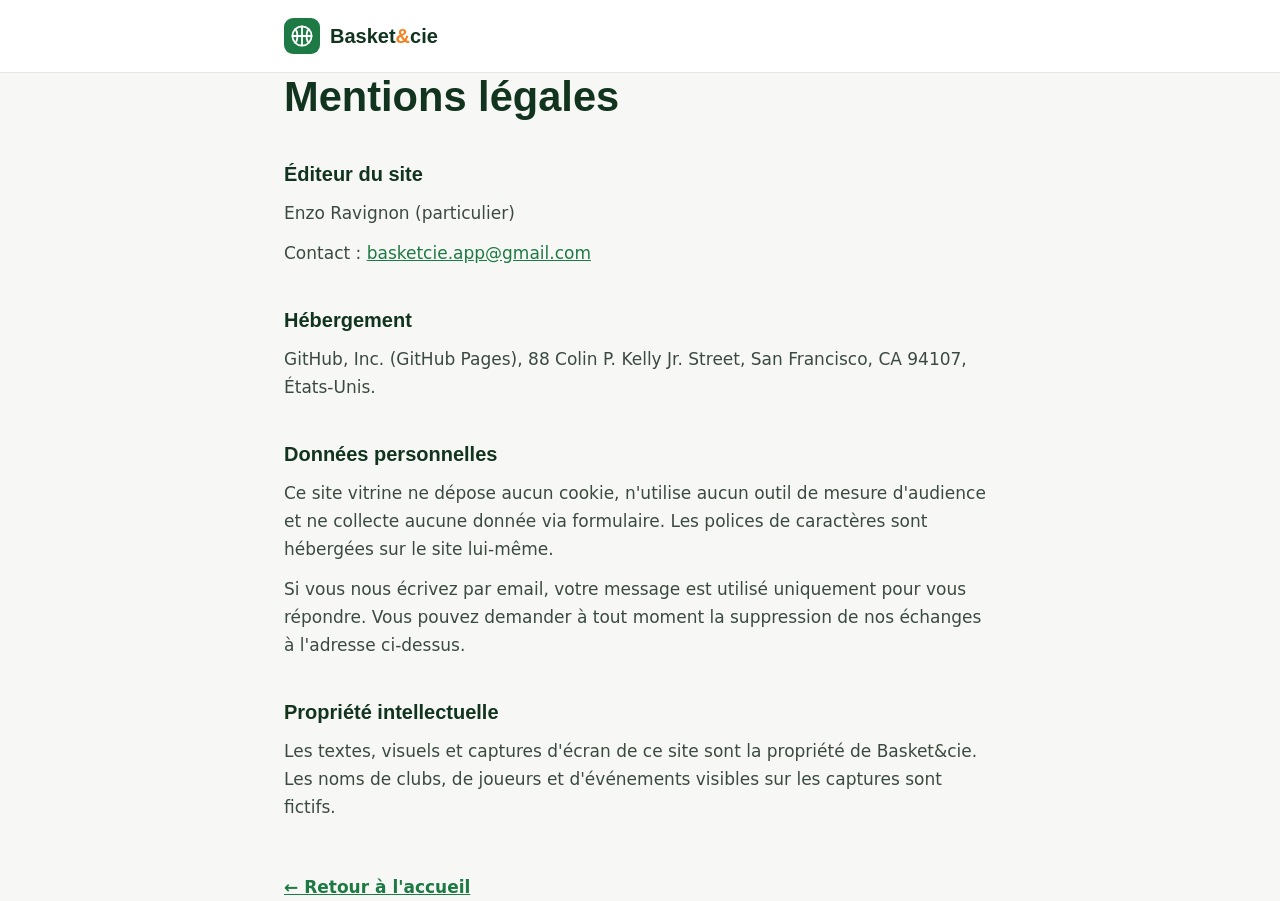
==== mentions-legales.html @ e81acf67 "Landing page Basket&cie Co-Authored-By: Claude Opus 5.5 <noreply@anthropic.com>" ====
<!doctype html>
<html lang="fr">
<head>
  <meta charset="utf-8">
  <meta name="viewport" content="width=device-width, initial-scale=1">
  <title>Mentions légales — Basket&amp;cie</title>
  <meta name="description" content="Mentions légales et informations sur les données du site Basket&amp;cie.">
  <link rel="canonical" href="https://enzorvg.github.io/basketcie-site/mentions-legales.html">
  <meta name="theme-color" content="#1E7A44">
  <link rel="icon" href="assets/favicon.svg" type="image/svg+xml">
  <link rel="stylesheet" href="assets/fonts.css">
  <style>
    :root { --vert: #1E7A44; --encre: #12341F; --texte: #3B4A41; --discret: #6B7A70; --fond: #F7F8F5; --bordure: #E3E7E0; }
    * { box-sizing: border-box; }
    body { margin: 0; font: 17px/1.65 Inter, system-ui, sans-serif; color: var(--texte); background: var(--fond); }
    .conteneur { max-width: 760px; margin: 0 auto; padding: 0 24px; }
    header { border-bottom: 1px solid var(--bordure); background: #fff; }
    header .conteneur { height: 72px; display: flex; align-items: center; }
    .logo { display: inline-flex; align-items: center; gap: 10px; text-decoration: none; font: 800 1.25rem Poppins, sans-serif; color: var(--encre); }
    .logo img { width: 36px; height: 36px; }
    .logo b { color: #F5821F; }
    main { padding: 56px 0 80px; }
    h1 { font: 800 clamp(2rem, 5vw, 2.6rem)/1.15 Poppins, sans-serif; color: var(--encre); margin: 0 0 32px; }
    h2 { font: 700 1.25rem/1.3 Poppins, sans-serif; color: var(--encre); margin: 40px 0 12px; }
    p { margin: 0 0 12px; }
    a { color: var(--vert); }
    .retour { display: inline-block; margin-top: 40px; font-weight: 600; }
  </style>
</head>
<body>
  <header>
    <div class="conteneur">
      <a class="logo" href="./"><img src="assets/favicon.svg" alt="" width="36" height="36"><span>Basket<b>&amp;</b>cie</span></a>
    </div>
  </header>
  <main class="conteneur">
    <h1>Mentions légales</h1>

    <h2>Éditeur du site</h2>
    <p>Enzo Ravignon (particulier)</p>
    <p>Contact : <a href="mailto:basketcie.app@gmail.com">basketcie.app@gmail.com</a></p>

    <h2>Hébergement</h2>
    <p>GitHub, Inc. (GitHub Pages), 88 Colin P. Kelly Jr. Street, San Francisco, CA 94107, États-Unis.</p>

    <h2>Données personnelles</h2>
    <p>Ce site vitrine ne dépose aucun cookie, n'utilise aucun outil de mesure d'audience et ne collecte aucune donnée via formulaire. Les polices de caractères sont hébergées sur le site lui-même.</p>
    <p>Si vous nous écrivez par email, votre message est utilisé uniquement pour vous répondre. Vous pouvez demander à tout moment la suppression de nos échanges à l'adresse ci-dessus.</p>

    <h2>Propriété intellectuelle</h2>
    <p>Les textes, visuels et captures d'écran de ce site sont la propriété de Basket&amp;cie. Les noms de clubs, de joueurs et d'événements visibles sur les captures sont fictifs.</p>

    <a class="retour" href="./">← Retour à l'accueil</a>
  </main>
</body>
</html>
---- assets/fonts.css ----
@font-face {
  font-family: 'Inter';
  font-style: normal;
  font-weight: 400;
  font-display: swap;
  src: url(fonts/inter-400-latin-ext.woff2) format('woff2');
  unicode-range: U+0100-02BA, U+02BD-02C5, U+02C7-02CC, U+02CE-02D7, U+02DD-02FF, U+0304, U+0308, U+0329, U+1D00-1DBF, U+1E00-1E9F, U+1EF2-1EFF, U+2020, U+20A0-20AB, U+20AD-20C0, U+2113, U+2C60-2C7F, U+A720-A7FF;
}
@font-face {
  font-family: 'Inter';
  font-style: normal;
  font-weight: 400;
  font-display: swap;
  src: url(fonts/inter-400-latin.woff2) format('woff2');
  unicode-range: U+0000-00FF, U+0131, U+0152-0153, U+02BB-02BC, U+02C6, U+02DA, U+02DC, U+0304, U+0308, U+0329, U+2000-206F, U+20AC, U+2122, U+2191, U+2193, U+2212, U+2215, U+FEFF, U+FFFD;
}
@font-face {
  font-family: 'Inter';
  font-style: normal;
  font-weight: 500;
  font-display: swap;
  src: url(fonts/inter-500-latin-ext.woff2) format('woff2');
  unicode-range: U+0100-02BA, U+02BD-02C5, U+02C7-02CC, U+02CE-02D7, U+02DD-02FF, U+0304, U+0308, U+0329, U+1D00-1DBF, U+1E00-1E9F, U+1EF2-1EFF, U+2020, U+20A0-20AB, U+20AD-20C0, U+2113, U+2C60-2C7F, U+A720-A7FF;
}
@font-face {
  font-family: 'Inter';
  font-style: normal;
  font-weight: 500;
  font-display: swap;
  src: url(fonts/inter-500-latin.woff2) format('woff2');
  unicode-range: U+0000-00FF, U+0131, U+0152-0153, U+02BB-02BC, U+02C6, U+02DA, U+02DC, U+0304, U+0308, U+0329, U+2000-206F, U+20AC, U+2122, U+2191, U+2193, U+2212, U+2215, U+FEFF, U+FFFD;
}
@font-face {
  font-family: 'Inter';
  font-style: normal;
  font-weight: 600;
  font-display: swap;
  src: url(fonts/inter-600-latin-ext.woff2) format('woff2');
  unicode-range: U+0100-02BA, U+02BD-02C5, U+02C7-02CC, U+02CE-02D7, U+02DD-02FF, U+0304, U+0308, U+0329, U+1D00-1DBF, U+1E00-1E9F, U+1EF2-1EFF, U+2020, U+20A0-20AB, U+20AD-20C0, U+2113, U+2C60-2C7F, U+A720-A7FF;
}
@font-face {
  font-family: 'Inter';
  font-style: normal;
  font-weight: 600;
  font-display: swap;
  src: url(fonts/inter-600-latin.woff2) format('woff2');
  unicode-range: U+0000-00FF, U+0131, U+0152-0153, U+02BB-02BC, U+02C6, U+02DA, U+02DC, U+0304, U+0308, U+0329, U+2000-206F, U+20AC, U+2122, U+2191, U+2193, U+2212, U+2215, U+FEFF, U+FFFD;
}
@font-face {
  font-family: 'Poppins';
  font-style: normal;
  font-weight: 600;
  font-display: swap;
  src: url(fonts/poppins-600-latin-ext.woff2) format('woff2');
  unicode-range: U+0100-02BA, U+02BD-02C5, U+02C7-02CC, U+02CE-02D7, U+02DD-02FF, U+0304, U+0308, U+0329, U+1D00-1DBF, U+1E00-1E9F, U+1EF2-1EFF, U+2020, U+20A0-20AB, U+20AD-20C0, U+2113, U+2C60-2C7F, U+A720-A7FF;
}
@font-face {
  font-family: 'Poppins';
  font-style: normal;
  font-weight: 600;
  font-display: swap;
  src: url(fonts/poppins-600-latin.woff2) format('woff2');
  unicode-range: U+0000-00FF, U+0131, U+0152-0153, U+02BB-02BC, U+02C6, U+02DA, U+02DC, U+0304, U+0308, U+0329, U+2000-206F, U+20AC, U+2122, U+2191, U+2193, U+2212, U+2215, U+FEFF, U+FFFD;
}
@font-face {
  font-family: 'Poppins';
  font-style: normal;
  font-weight: 700;
  font-display: swap;
  src: url(fonts/poppins-700-latin-ext.woff2) format('woff2');
  unicode-range: U+0100-02BA, U+02BD-02C5, U+02C7-02CC, U+02CE-02D7, U+02DD-02FF, U+0304, U+0308, U+0329, U+1D00-1DBF, U+1E00-1E9F, U+1EF2-1EFF, U+2020, U+20A0-20AB, U+20AD-20C0, U+2113, U+2C60-2C7F, U+A720-A7FF;
}
@font-face {
  font-family: 'Poppins';
  font-style: normal;
  font-weight: 700;
  font-display: swap;
  src: url(fonts/poppins-700-latin.woff2) format('woff2');
  unicode-range: U+0000-00FF, U+0131, U+0152-0153, U+02BB-02BC, U+02C6, U+02DA, U+02DC, U+0304, U+0308, U+0329, U+2000-206F, U+20AC, U+2122, U+2191, U+2193, U+2212, U+2215, U+FEFF, U+FFFD;
}
@font-face {
  font-family: 'Poppins';
  font-style: normal;
  font-weight: 800;
  font-display: swap;
  src: url(fonts/poppins-800-latin-ext.woff2) format('woff2');
  unicode-range: U+0100-02BA, U+02BD-02C5, U+02C7-02CC, U+02CE-02D7, U+02DD-02FF, U+0304, U+0308, U+0329, U+1D00-1DBF, U+1E00-1E9F, U+1EF2-1EFF, U+2020, U+20A0-20AB, U+20AD-20C0, U+2113, U+2C60-2C7F, U+A720-A7FF;
}
@font-face {
  font-family: 'Poppins';
  font-style: normal;
  font-weight: 800;
  font-display: swap;
  src: url(fonts/poppins-800-latin.woff2) format('woff2');
  unicode-range: U+0000-00FF, U+0131, U+0152-0153, U+02BB-02BC, U+02C6, U+02DA, U+02DC, U+0304, U+0308, U+0329, U+2000-206F, U+20AC, U+2122, U+2191, U+2193, U+2212, U+2215, U+FEFF, U+FFFD;
}
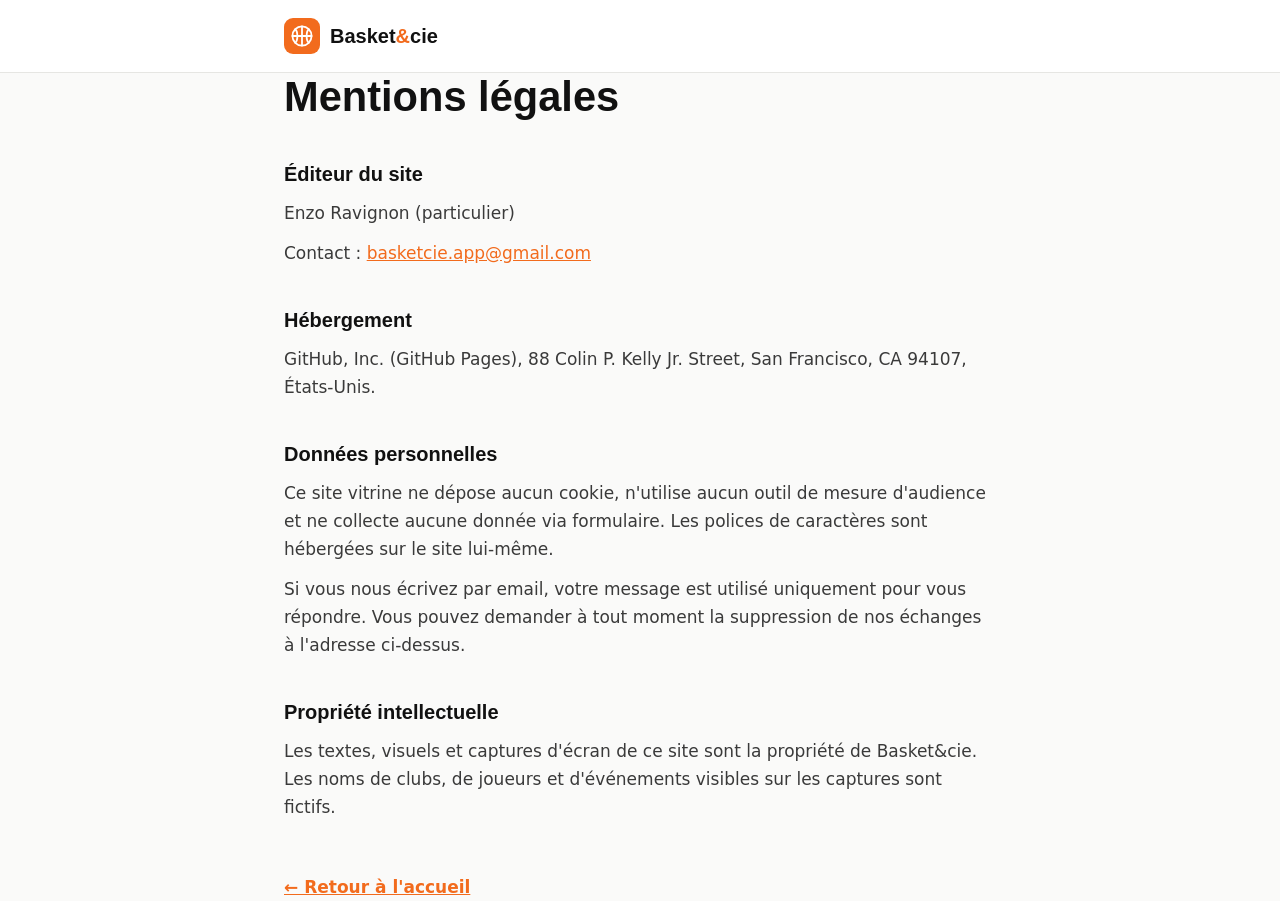
==== commit 4e1008e8: "Charte orange basket : orange, noir, blanc et gris ; captures et aperçu refaits Co-Authored-By: Clau" ====
--- a/mentions-legales.html
+++ b/mentions-legales.html
@@ -5,12 +5,12 @@
   <meta name="viewport" content="width=device-width, initial-scale=1">
   <title>Mentions légales — Basket&amp;cie</title>
   <meta name="description" content="Mentions légales et informations sur les données du site Basket&amp;cie.">
-  <link rel="canonical" href="https://enzorvg.github.io/basketcie-site/mentions-legales.html">
-  <meta name="theme-color" content="#1E7A44">
+  <link rel="canonical" href="https://basket-cie.fr/mentions-legales.html">
+  <meta name="theme-color" content="#F26B1D">
   <link rel="icon" href="assets/favicon.svg" type="image/svg+xml">
   <link rel="stylesheet" href="assets/fonts.css">
   <style>
-    :root { --vert: #1E7A44; --encre: #12341F; --texte: #3B4A41; --discret: #6B7A70; --fond: #F7F8F5; --bordure: #E3E7E0; }
+    :root { --vert: #F26B1D; --encre: #111111; --texte: #3A3A3A; --discret: #6E6E6E; --fond: #FAFAF9; --bordure: #E6E6E3; }
     * { box-sizing: border-box; }
     body { margin: 0; font: 17px/1.65 Inter, system-ui, sans-serif; color: var(--texte); background: var(--fond); }
     .conteneur { max-width: 760px; margin: 0 auto; padding: 0 24px; }
@@ -18,7 +18,7 @@
     header .conteneur { height: 72px; display: flex; align-items: center; }
     .logo { display: inline-flex; align-items: center; gap: 10px; text-decoration: none; font: 800 1.25rem Poppins, sans-serif; color: var(--encre); }
     .logo img { width: 36px; height: 36px; }
-    .logo b { color: #F5821F; }
+    .logo b { color: #F26B1D; }
     main { padding: 56px 0 80px; }
     h1 { font: 800 clamp(2rem, 5vw, 2.6rem)/1.15 Poppins, sans-serif; color: var(--encre); margin: 0 0 32px; }
     h2 { font: 700 1.25rem/1.3 Poppins, sans-serif; color: var(--encre); margin: 40px 0 12px; }
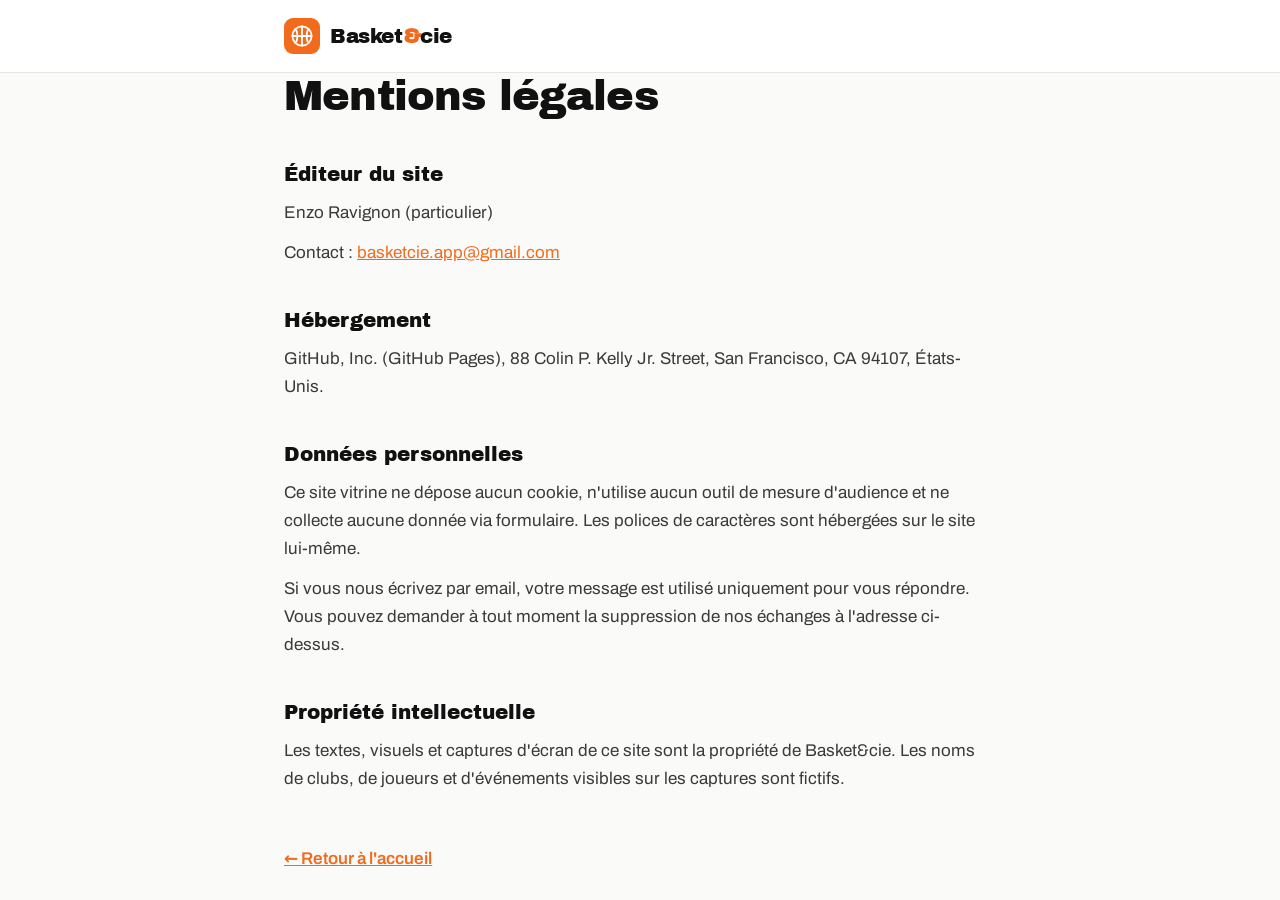
==== commit 1f731ecf: "Police Archivo / Archivo Black hébergée sur le site, aperçu refait Co-Authored-By: Claude Opus 5.5 <" ====
--- a/mentions-legales.html
+++ b/mentions-legales.html
@@ -8,20 +8,20 @@
   <link rel="canonical" href="https://basket-cie.fr/mentions-legales.html">
   <meta name="theme-color" content="#F26B1D">
   <link rel="icon" href="assets/favicon.svg" type="image/svg+xml">
-  <link rel="stylesheet" href="assets/fonts.css">
+  <link rel="stylesheet" href="assets/fonts.css?v=2">
   <style>
     :root { --vert: #F26B1D; --encre: #111111; --texte: #3A3A3A; --discret: #6E6E6E; --fond: #FAFAF9; --bordure: #E6E6E3; }
     * { box-sizing: border-box; }
-    body { margin: 0; font: 17px/1.65 Inter, system-ui, sans-serif; color: var(--texte); background: var(--fond); }
+    body { margin: 0; font: 17px/1.65 Archivo, system-ui, sans-serif; color: var(--texte); background: var(--fond); }
     .conteneur { max-width: 760px; margin: 0 auto; padding: 0 24px; }
     header { border-bottom: 1px solid var(--bordure); background: #fff; }
     header .conteneur { height: 72px; display: flex; align-items: center; }
-    .logo { display: inline-flex; align-items: center; gap: 10px; text-decoration: none; font: 800 1.25rem Poppins, sans-serif; color: var(--encre); }
+    .logo { display: inline-flex; align-items: center; gap: 10px; text-decoration: none; font: 400 1.25rem 'Archivo Black', Archivo, sans-serif; letter-spacing: -0.02em; color: var(--encre); }
     .logo img { width: 36px; height: 36px; }
     .logo b { color: #F26B1D; }
     main { padding: 56px 0 80px; }
-    h1 { font: 800 clamp(2rem, 5vw, 2.6rem)/1.15 Poppins, sans-serif; color: var(--encre); margin: 0 0 32px; }
-    h2 { font: 700 1.25rem/1.3 Poppins, sans-serif; color: var(--encre); margin: 40px 0 12px; }
+    h1 { font: 400 clamp(2rem, 5vw, 2.6rem)/1.15 'Archivo Black', Archivo, sans-serif; letter-spacing: -0.02em; color: var(--encre); margin: 0 0 32px; }
+    h2 { font: 400 1.25rem/1.3 'Archivo Black', Archivo, sans-serif; color: var(--encre); margin: 40px 0 12px; }
     p { margin: 0 0 12px; }
     a { color: var(--vert); }
     .retour { display: inline-block; margin-top: 40px; font-weight: 600; }
--- a/assets/fonts.css
+++ b/assets/fonts.css
@@ -1,96 +1,33 @@
+/* Archivo (texte, police variable 400-700) et Archivo Black (titres), hébergées sur le site. */
 @font-face {
-  font-family: 'Inter';
+  font-family: 'Archivo';
+  font-style: normal;
+  font-weight: 400 700;
+  font-display: swap;
+  src: url(fonts/archivo-latin-ext.woff2) format('woff2');
+  unicode-range: U+0100-02BA, U+02BD-02C5, U+02C7-02CC, U+02CE-02D7, U+02DD-02FF, U+0304, U+0308, U+0329, U+1D00-1DBF, U+1E00-1E9F, U+1EF2-1EFF, U+2020, U+20A0-20AB, U+20AD-20C0, U+2113, U+2C60-2C7F, U+A720-A7FF;
+}
+@font-face {
+  font-family: 'Archivo';
+  font-style: normal;
+  font-weight: 400 700;
+  font-display: swap;
+  src: url(fonts/archivo-latin.woff2) format('woff2');
+  unicode-range: U+0000-00FF, U+0131, U+0152-0153, U+02BB-02BC, U+02C6, U+02DA, U+02DC, U+0304, U+0308, U+0329, U+2000-206F, U+20AC, U+2122, U+2191, U+2193, U+2212, U+2215, U+FEFF, U+FFFD;
+}
+@font-face {
+  font-family: 'Archivo Black';
   font-style: normal;
   font-weight: 400;
   font-display: swap;
-  src: url(fonts/inter-400-latin-ext.woff2) format('woff2');
+  src: url(fonts/archivo-black-latin-ext.woff2) format('woff2');
   unicode-range: U+0100-02BA, U+02BD-02C5, U+02C7-02CC, U+02CE-02D7, U+02DD-02FF, U+0304, U+0308, U+0329, U+1D00-1DBF, U+1E00-1E9F, U+1EF2-1EFF, U+2020, U+20A0-20AB, U+20AD-20C0, U+2113, U+2C60-2C7F, U+A720-A7FF;
 }
 @font-face {
-  font-family: 'Inter';
+  font-family: 'Archivo Black';
   font-style: normal;
   font-weight: 400;
   font-display: swap;
-  src: url(fonts/inter-400-latin.woff2) format('woff2');
+  src: url(fonts/archivo-black-latin.woff2) format('woff2');
   unicode-range: U+0000-00FF, U+0131, U+0152-0153, U+02BB-02BC, U+02C6, U+02DA, U+02DC, U+0304, U+0308, U+0329, U+2000-206F, U+20AC, U+2122, U+2191, U+2193, U+2212, U+2215, U+FEFF, U+FFFD;
 }
-@font-face {
-  font-family: 'Inter';
-  font-style: normal;
-  font-weight: 500;
-  font-display: swap;
-  src: url(fonts/inter-500-latin-ext.woff2) format('woff2');
-  unicode-range: U+0100-02BA, U+02BD-02C5, U+02C7-02CC, U+02CE-02D7, U+02DD-02FF, U+0304, U+0308, U+0329, U+1D00-1DBF, U+1E00-1E9F, U+1EF2-1EFF, U+2020, U+20A0-20AB, U+20AD-20C0, U+2113, U+2C60-2C7F, U+A720-A7FF;
-}
-@font-face {
-  font-family: 'Inter';
-  font-style: normal;
-  font-weight: 500;
-  font-display: swap;
-  src: url(fonts/inter-500-latin.woff2) format('woff2');
-  unicode-range: U+0000-00FF, U+0131, U+0152-0153, U+02BB-02BC, U+02C6, U+02DA, U+02DC, U+0304, U+0308, U+0329, U+2000-206F, U+20AC, U+2122, U+2191, U+2193, U+2212, U+2215, U+FEFF, U+FFFD;
-}
-@font-face {
-  font-family: 'Inter';
-  font-style: normal;
-  font-weight: 600;
-  font-display: swap;
-  src: url(fonts/inter-600-latin-ext.woff2) format('woff2');
-  unicode-range: U+0100-02BA, U+02BD-02C5, U+02C7-02CC, U+02CE-02D7, U+02DD-02FF, U+0304, U+0308, U+0329, U+1D00-1DBF, U+1E00-1E9F, U+1EF2-1EFF, U+2020, U+20A0-20AB, U+20AD-20C0, U+2113, U+2C60-2C7F, U+A720-A7FF;
-}
-@font-face {
-  font-family: 'Inter';
-  font-style: normal;
-  font-weight: 600;
-  font-display: swap;
-  src: url(fonts/inter-600-latin.woff2) format('woff2');
-  unicode-range: U+0000-00FF, U+0131, U+0152-0153, U+02BB-02BC, U+02C6, U+02DA, U+02DC, U+0304, U+0308, U+0329, U+2000-206F, U+20AC, U+2122, U+2191, U+2193, U+2212, U+2215, U+FEFF, U+FFFD;
-}
-@font-face {
-  font-family: 'Poppins';
-  font-style: normal;
-  font-weight: 600;
-  font-display: swap;
-  src: url(fonts/poppins-600-latin-ext.woff2) format('woff2');
-  unicode-range: U+0100-02BA, U+02BD-02C5, U+02C7-02CC, U+02CE-02D7, U+02DD-02FF, U+0304, U+0308, U+0329, U+1D00-1DBF, U+1E00-1E9F, U+1EF2-1EFF, U+2020, U+20A0-20AB, U+20AD-20C0, U+2113, U+2C60-2C7F, U+A720-A7FF;
-}
-@font-face {
-  font-family: 'Poppins';
-  font-style: normal;
-  font-weight: 600;
-  font-display: swap;
-  src: url(fonts/poppins-600-latin.woff2) format('woff2');
-  unicode-range: U+0000-00FF, U+0131, U+0152-0153, U+02BB-02BC, U+02C6, U+02DA, U+02DC, U+0304, U+0308, U+0329, U+2000-206F, U+20AC, U+2122, U+2191, U+2193, U+2212, U+2215, U+FEFF, U+FFFD;
-}
-@font-face {
-  font-family: 'Poppins';
-  font-style: normal;
-  font-weight: 700;
-  font-display: swap;
-  src: url(fonts/poppins-700-latin-ext.woff2) format('woff2');
-  unicode-range: U+0100-02BA, U+02BD-02C5, U+02C7-02CC, U+02CE-02D7, U+02DD-02FF, U+0304, U+0308, U+0329, U+1D00-1DBF, U+1E00-1E9F, U+1EF2-1EFF, U+2020, U+20A0-20AB, U+20AD-20C0, U+2113, U+2C60-2C7F, U+A720-A7FF;
-}
-@font-face {
-  font-family: 'Poppins';
-  font-style: normal;
-  font-weight: 700;
-  font-display: swap;
-  src: url(fonts/poppins-700-latin.woff2) format('woff2');
-  unicode-range: U+0000-00FF, U+0131, U+0152-0153, U+02BB-02BC, U+02C6, U+02DA, U+02DC, U+0304, U+0308, U+0329, U+2000-206F, U+20AC, U+2122, U+2191, U+2193, U+2212, U+2215, U+FEFF, U+FFFD;
-}
-@font-face {
-  font-family: 'Poppins';
-  font-style: normal;
-  font-weight: 800;
-  font-display: swap;
-  src: url(fonts/poppins-800-latin-ext.woff2) format('woff2');
-  unicode-range: U+0100-02BA, U+02BD-02C5, U+02C7-02CC, U+02CE-02D7, U+02DD-02FF, U+0304, U+0308, U+0329, U+1D00-1DBF, U+1E00-1E9F, U+1EF2-1EFF, U+2020, U+20A0-20AB, U+20AD-20C0, U+2113, U+2C60-2C7F, U+A720-A7FF;
-}
-@font-face {
-  font-family: 'Poppins';
-  font-style: normal;
-  font-weight: 800;
-  font-display: swap;
-  src: url(fonts/poppins-800-latin.woff2) format('woff2');
-  unicode-range: U+0000-00FF, U+0131, U+0152-0153, U+02BB-02BC, U+02C6, U+02DA, U+02DC, U+0304, U+0308, U+0329, U+2000-206F, U+20AC, U+2122, U+2191, U+2193, U+2212, U+2215, U+FEFF, U+FFFD;
-}
